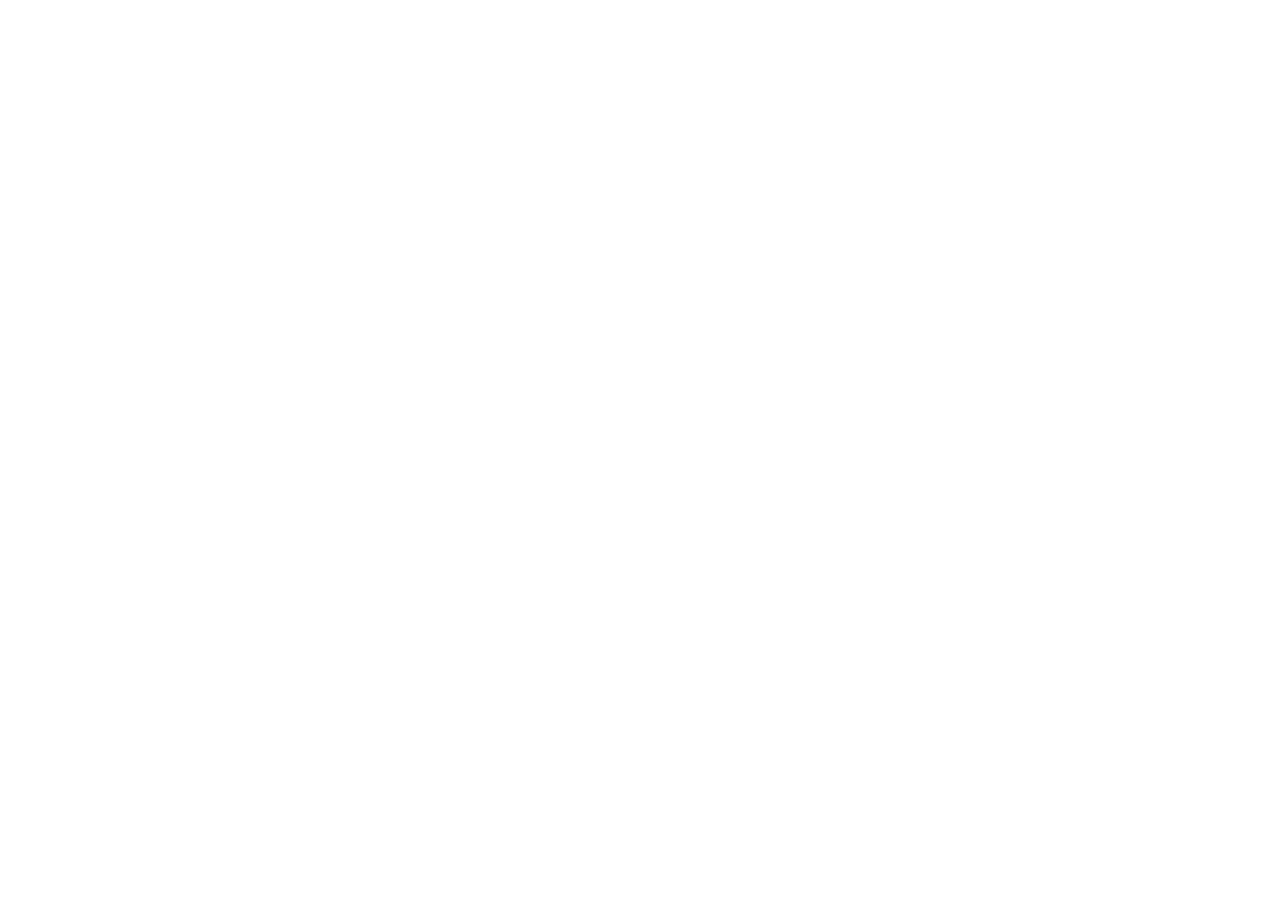
==== index.html @ 39bdbc57 "Add files via upload" ====
<!DOCTYPE html>
<html lang="en">
<head>
    <meta charset="UTF-8">
    <meta name="viewport" content="width=device-width, initial-scale=1.0">
    <link rel="stylesheet" href="style.css/app.css">
    <title>Document</title>
</head>
<body>
    
</body>
</html>
---- style.css/app.css ----
@import "./base.css";
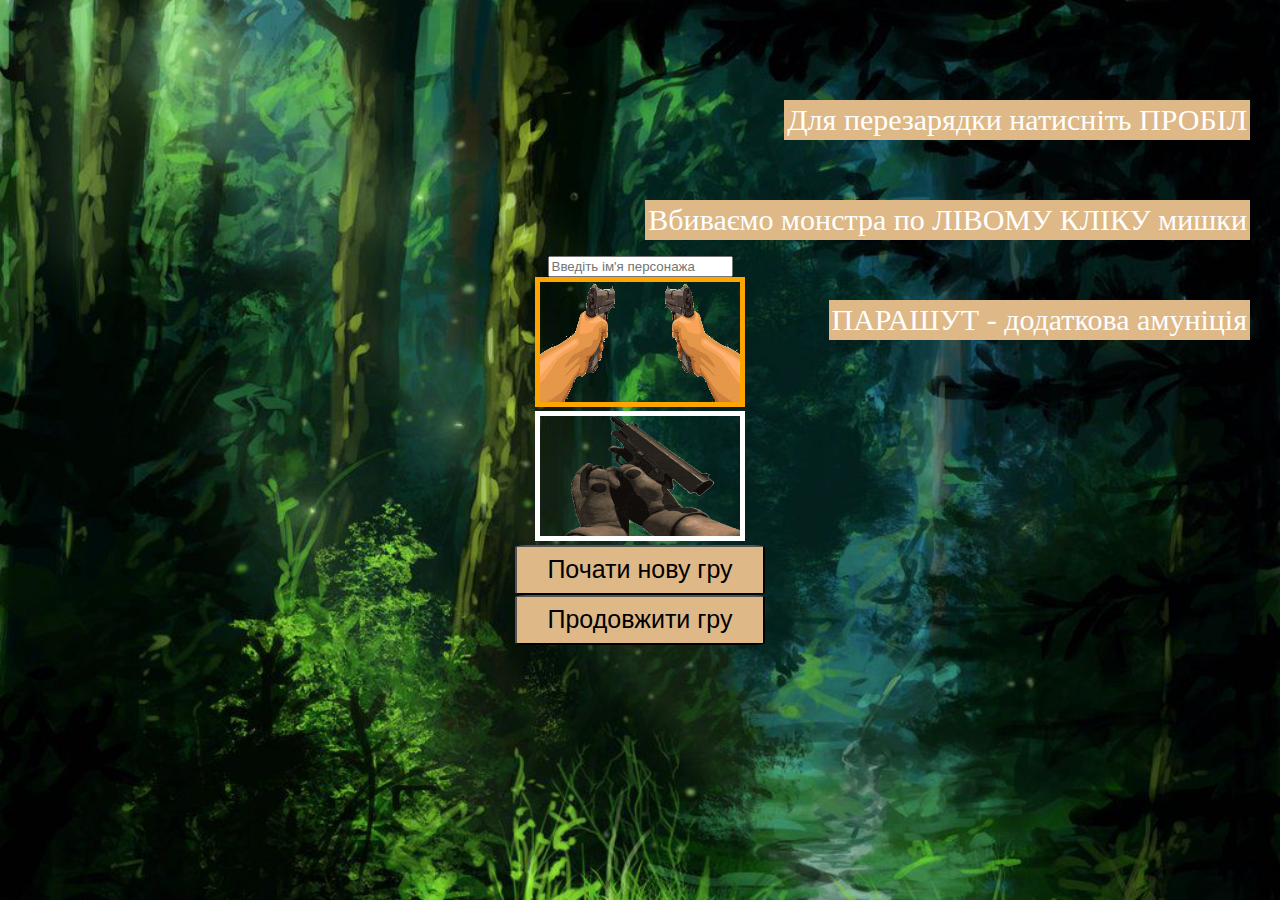
==== commit 4dbc8b8e: "Rename 1.html to index.html" ====
--- a/index.html
+++ b/index.html
@@ -1,12 +1,32 @@
-<!DOCTYPE html>
-<html lang="en">
-<head>
-    <meta charset="UTF-8">
-    <meta name="viewport" content="width=device-width, initial-scale=1.0">
-    <link rel="stylesheet" href="style.css/app.css">
-    <title>Document</title>
-</head>
-<body>
-    
-</body>
-</html>+<!DOCTYPE html>
+<html lang="en">
+<head>
+  <meta charset="UTF-8">
+  <meta name="viewport" content="width=device-width, initial-scale=1.0">
+  <link rel="stylesheet" href="./style.css/1.css">
+  <title>Гра</title>
+  <link rel="stylesheet" href="style.css">
+</head>
+
+<body>
+<form action="javascript:;" onsubmit="createPerson( this )">
+  <input type="text" name="username" placeholder="Введіть ім'я персонажа" required>
+  <label>
+    <input type="radio" name="hand_type" value="1" hidden checked="checked">
+    <img src="./clickerImgs/skin/hand1.png" alt="Option 1">
+  </label>
+
+  <label>
+    <input type="radio" name="hand_type" value="2" hidden>
+    <img src="./clickerImgs/skin/hand2.png" alt="Option 2">
+  </label>
+  <button type="submit" id="create-user">Почати нову гру</button>
+  <button type="button" id="resume-game">Продовжити гру</button>
+</form>
+<div class="help help1">Для перезарядки натисніть ПРОБІЛ</div>
+<div class="help info">Вбиваємо монстра по ЛІВОМУ КЛІКУ мишки </div>
+<div class="help parachute">ПАРАШУТ - додаткова амуніція </div>
+
+</body>
+<script src="./script.js/common.js"></script>
+</html>
--- a/style.css/1.css
+++ b/style.css/1.css
@@ -0,0 +1,50 @@
+body{
+    background-image:url(../clickerImgs/bgGame.png);
+    background-repeat: no-repeat;
+    background-size: cover;
+    width: 100%;
+    display: flex;
+    justify-content: center;
+    align-items: center;
+    height: 100vh;
+    margin: 0;
+  }
+  img {
+    width: 200px;
+    height: 120px;
+    border: solid 5px white;
+  }
+  input:checked + img {
+    border: solid 5px orange;
+  }
+  form {
+    display: flex;
+    justify-content: center;
+    align-items: center;
+    flex-direction:column ;
+  }
+  #start-game, #resume-game, #create-user {
+    background-color: burlywood;
+    border-radius: 5%;
+    color: black;
+    width: 250px;
+    height: 50px;
+    font-size: 25px;
+  }
+  .help {
+    position: absolute;
+    color:white;
+    border: solid 3px burlywood;
+    background-color: burlywood;
+    font-size: 30px;
+    right: 30px;
+  }
+  .help1 {
+    top: 100px;
+  }
+  .info {
+    top: 200px;
+  }
+  .parachute {
+    top: 300px;
+  }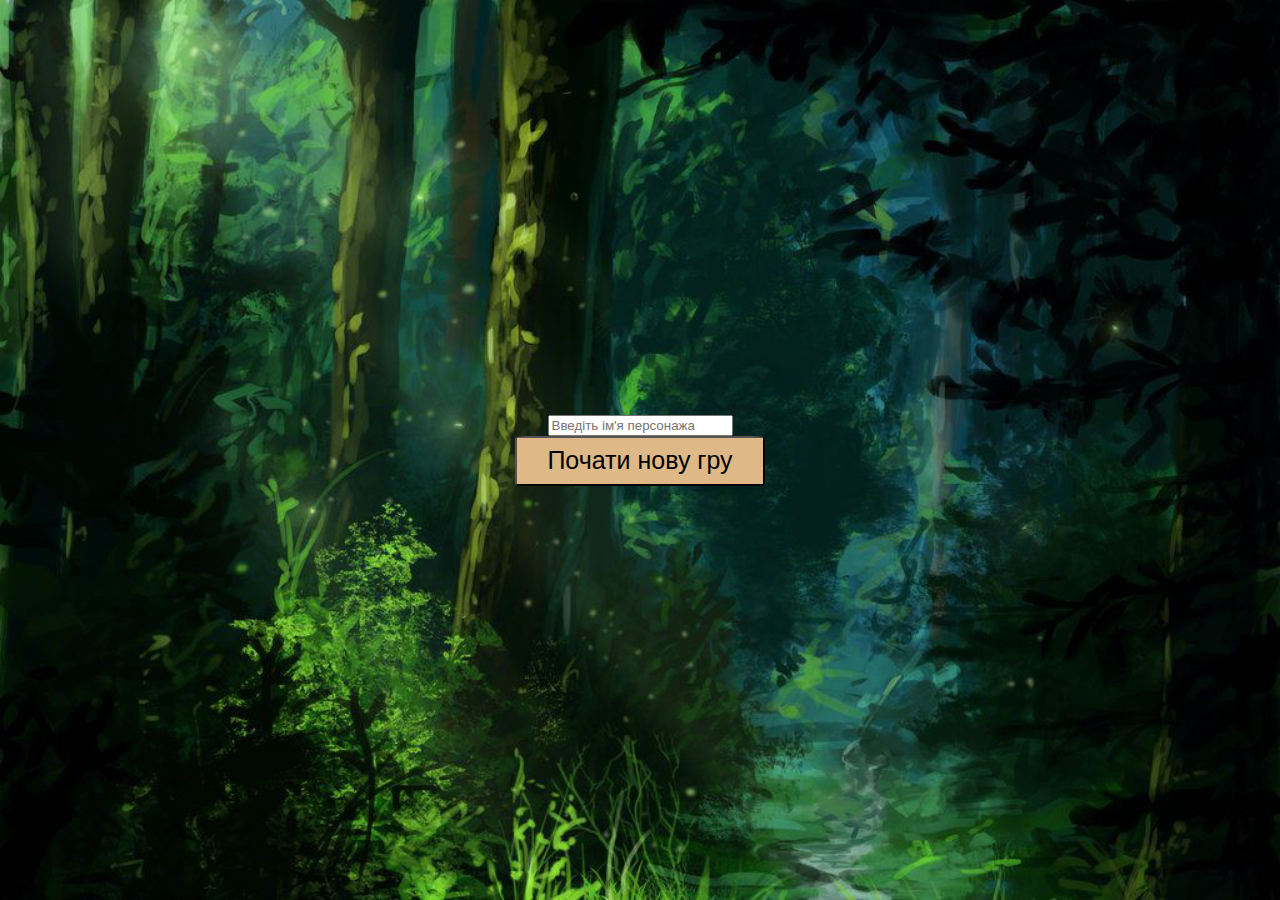
==== commit c403ebb4: "reworking for integration my part to the project" ====
--- a/index.html
+++ b/index.html
@@ -1,32 +1,19 @@
-<!DOCTYPE html>
-<html lang="en">
-<head>
-  <meta charset="UTF-8">
-  <meta name="viewport" content="width=device-width, initial-scale=1.0">
-  <link rel="stylesheet" href="./style.css/1.css">
-  <title>Гра</title>
-  <link rel="stylesheet" href="style.css">
-</head>
-
-<body>
-<form action="javascript:;" onsubmit="createPerson( this )">
-  <input type="text" name="username" placeholder="Введіть ім'я персонажа" required>
-  <label>
-    <input type="radio" name="hand_type" value="1" hidden checked="checked">
-    <img src="./clickerImgs/skin/hand1.png" alt="Option 1">
-  </label>
-
-  <label>
-    <input type="radio" name="hand_type" value="2" hidden>
-    <img src="./clickerImgs/skin/hand2.png" alt="Option 2">
-  </label>
-  <button type="submit" id="create-user">Почати нову гру</button>
-  <button type="button" id="resume-game">Продовжити гру</button>
-</form>
-<div class="help help1">Для перезарядки натисніть ПРОБІЛ</div>
-<div class="help info">Вбиваємо монстра по ЛІВОМУ КЛІКУ мишки </div>
-<div class="help parachute">ПАРАШУТ - додаткова амуніція </div>
-
-</body>
-<script src="./script.js/common.js"></script>
-</html>
+<!DOCTYPE html>
+<html lang="en">
+<head>
+  <meta charset="UTF-8">
+  <meta name="viewport" content="width=device-width, initial-scale=1.0">
+  <link rel="stylesheet" href="./style.css/index.css">
+  <title>Гра</title>
+</head>
+
+<body>
+<form id="userForm">
+  <input type="text" name="username" placeholder="Введіть ім'я персонажа" required>
+  <button type="submit" id="create-user">Почати нову гру</button>
+  <button type="button" id="resume-game">Продовжити гру</button>
+</form>
+
+</body>
+<script type="module" src="./script.js/index.js"></script>
+</html>--- a/style.css/index.css
+++ b/style.css/index.css
@@ -0,0 +1,50 @@
+body{
+    background-image:url(../clickerImgs/bgGame.png);
+    background-repeat: no-repeat;
+    background-size: cover;
+    width: 100%;
+    display: flex;
+    justify-content: center;
+    align-items: center;
+    height: 100vh;
+    margin: 0;
+  }
+  img {
+    width: 200px;
+    height: 120px;
+    border: solid 5px white;
+  }
+  input:checked + img {
+    border: solid 5px orange;
+  }
+  form {
+    display: flex;
+    justify-content: center;
+    align-items: center;
+    flex-direction:column ;
+  }
+  #start-game, #resume-game, #create-user {
+    background-color: burlywood;
+    border-radius: 5%;
+    color: black;
+    width: 250px;
+    height: 50px;
+    font-size: 25px;
+  }
+  .help {
+    position: absolute;
+    color:white;
+    border: solid 3px burlywood;
+    background-color: burlywood;
+    font-size: 30px;
+    right: 30px;
+  }
+  .help1 {
+    top: 100px;
+  }
+  .info {
+    top: 200px;
+  }
+  .parachute {
+    top: 300px;
+  }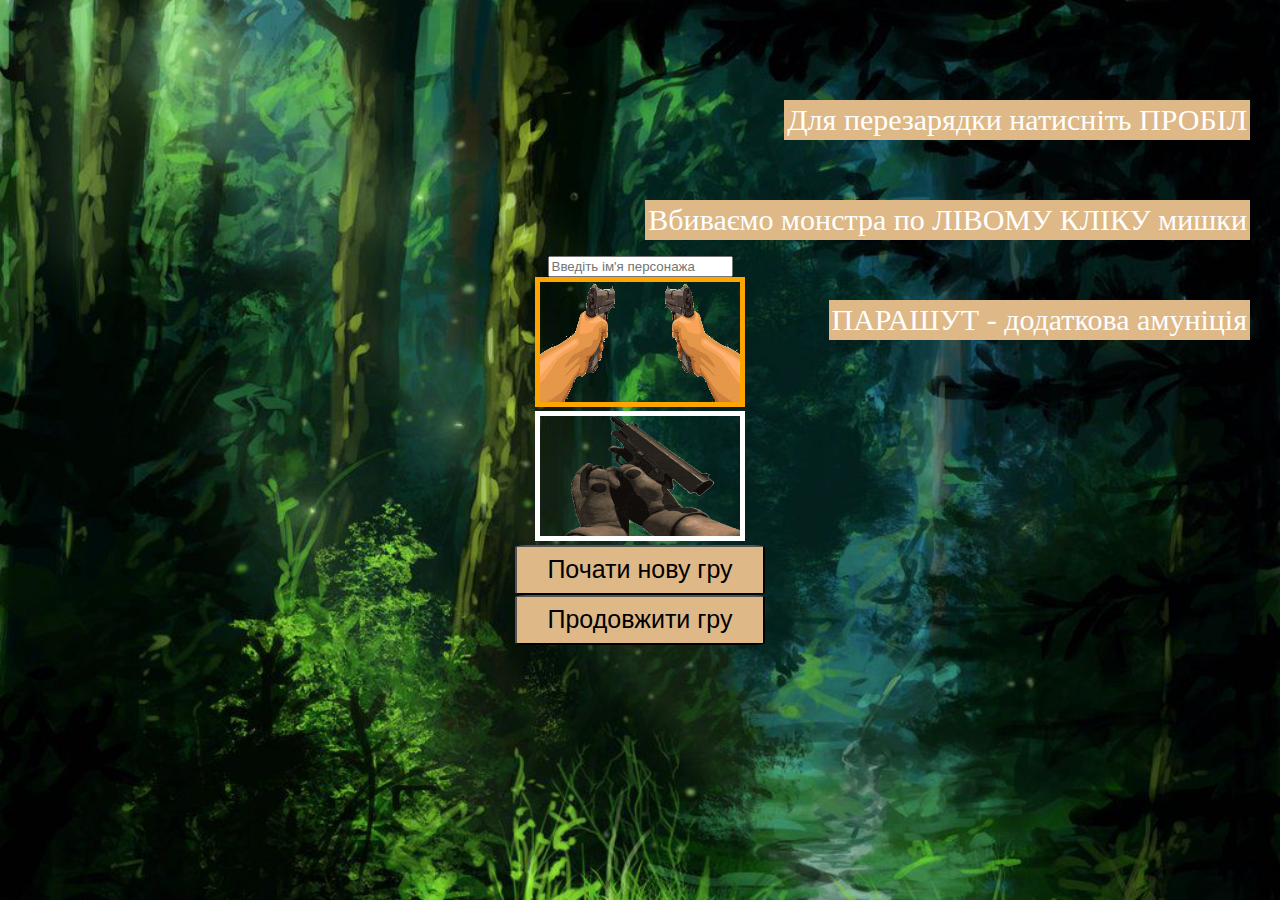
==== commit 8aceeb18: "level 3 changes" ====
--- a/index.html
+++ b/index.html
@@ -1,19 +1,32 @@
-<!DOCTYPE html>
-<html lang="en">
-<head>
-  <meta charset="UTF-8">
-  <meta name="viewport" content="width=device-width, initial-scale=1.0">
-  <link rel="stylesheet" href="./style.css/index.css">
-  <title>Гра</title>
-</head>
-
-<body>
-<form id="userForm">
-  <input type="text" name="username" placeholder="Введіть ім'я персонажа" required>
-  <button type="submit" id="create-user">Почати нову гру</button>
-  <button type="button" id="resume-game">Продовжити гру</button>
-</form>
-
-</body>
-<script type="module" src="./script.js/index.js"></script>
-</html>+<!DOCTYPE html>
+<html lang="en">
+<head>
+  <meta charset="UTF-8">
+  <meta name="viewport" content="width=device-width, initial-scale=1.0">
+  <link rel="stylesheet" href="./style.css/1.css">
+  <title>Гра</title>
+  <link rel="stylesheet" href="style.css">
+</head>
+
+<body>
+<form action="javascript:;" onsubmit="createPerson( this )">
+  <input type="text" name="username" placeholder="Введіть ім'я персонажа" required>
+  <label>
+    <input type="radio" name="hand_type" value="1" hidden checked="checked">
+    <img src="./clickerImgs/skin/hand1.png" alt="Option 1">
+  </label>
+
+  <label>
+    <input type="radio" name="hand_type" value="2" hidden>
+    <img src="./clickerImgs/skin/hand2.png" alt="Option 2">
+  </label>
+  <button type="submit" id="create-user">Почати нову гру</button>
+  <button type="button" id="resume-game">Продовжити гру</button>
+</form>
+<div class="help help1">Для перезарядки натисніть ПРОБІЛ</div>
+<div class="help info">Вбиваємо монстра по ЛІВОМУ КЛІКУ мишки </div>
+<div class="help parachute">ПАРАШУТ - додаткова амуніція </div>
+
+</body>
+<script src="./script.js/common.js"></script>
+</html>
--- a/style.css/1.css
+++ b/style.css/1.css
@@ -0,0 +1,50 @@
+body{
+    background-image:url(../clickerImgs/bgGame.png);
+    background-repeat: no-repeat;
+    background-size: cover;
+    width: 100%;
+    display: flex;
+    justify-content: center;
+    align-items: center;
+    height: 100vh;
+    margin: 0;
+  }
+  img {
+    width: 200px;
+    height: 120px;
+    border: solid 5px white;
+  }
+  input:checked + img {
+    border: solid 5px orange;
+  }
+  form {
+    display: flex;
+    justify-content: center;
+    align-items: center;
+    flex-direction:column ;
+  }
+  #start-game, #resume-game, #create-user {
+    background-color: burlywood;
+    border-radius: 5%;
+    color: black;
+    width: 250px;
+    height: 50px;
+    font-size: 25px;
+  }
+  .help {
+    position: absolute;
+    color:white;
+    border: solid 3px burlywood;
+    background-color: burlywood;
+    font-size: 30px;
+    right: 30px;
+  }
+  .help1 {
+    top: 100px;
+  }
+  .info {
+    top: 200px;
+  }
+  .parachute {
+    top: 300px;
+  }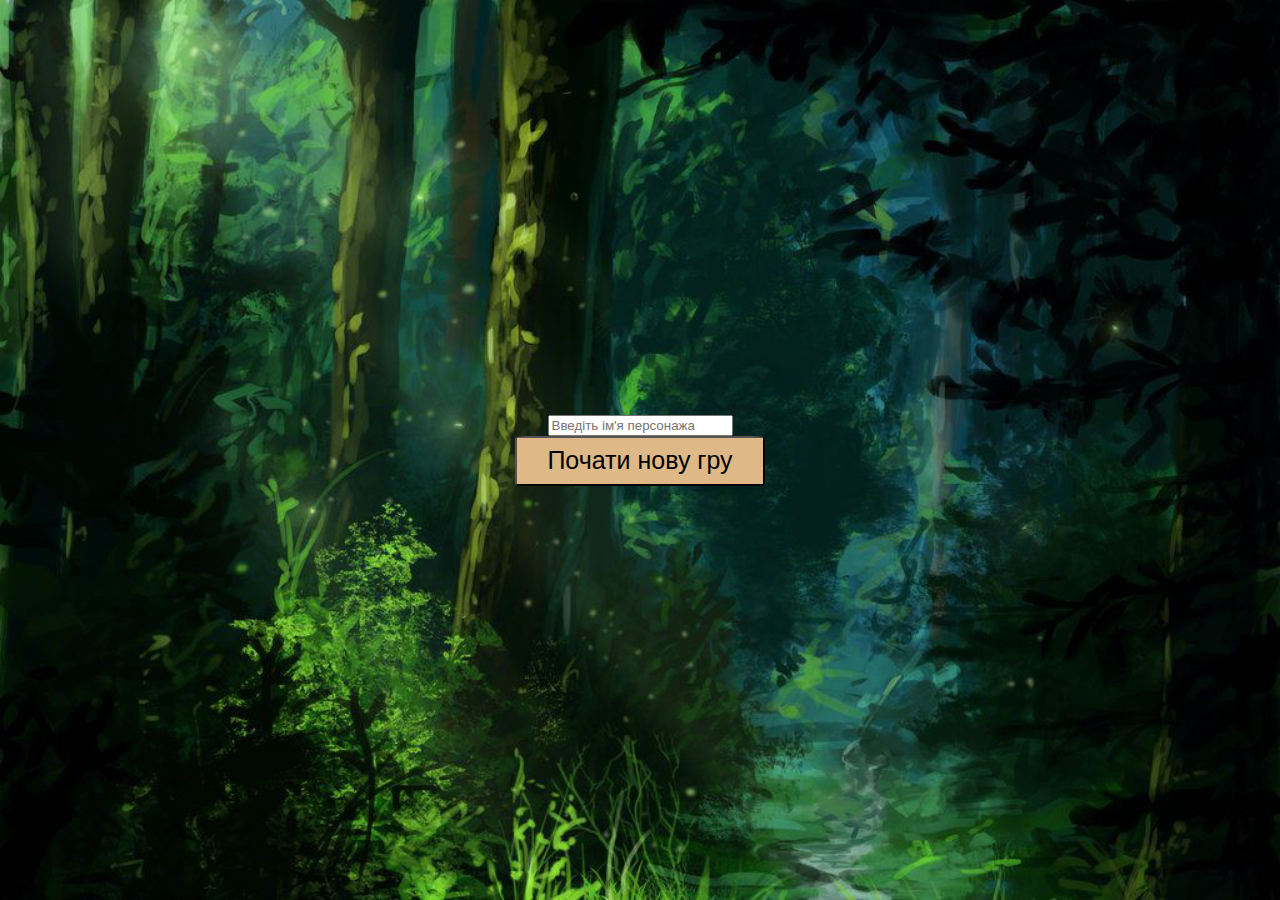
==== commit ea961646: "fixed conflict" ====
--- a/index.html
+++ b/index.html
@@ -3,30 +3,18 @@
 <head>
   <meta charset="UTF-8">
   <meta name="viewport" content="width=device-width, initial-scale=1.0">
-  <link rel="stylesheet" href="./style.css/1.css">
+  <link rel="stylesheet" href="./style.css/index.css">
   <title>Гра</title>
-  <link rel="stylesheet" href="style.css">
 </head>
 
+
 <body>
-<form action="javascript:;" onsubmit="createPerson( this )">
+<form id="userForm">
   <input type="text" name="username" placeholder="Введіть ім'я персонажа" required>
-  <label>
-    <input type="radio" name="hand_type" value="1" hidden checked="checked">
-    <img src="./clickerImgs/skin/hand1.png" alt="Option 1">
-  </label>
-
-  <label>
-    <input type="radio" name="hand_type" value="2" hidden>
-    <img src="./clickerImgs/skin/hand2.png" alt="Option 2">
-  </label>
   <button type="submit" id="create-user">Почати нову гру</button>
   <button type="button" id="resume-game">Продовжити гру</button>
 </form>
-<div class="help help1">Для перезарядки натисніть ПРОБІЛ</div>
-<div class="help info">Вбиваємо монстра по ЛІВОМУ КЛІКУ мишки </div>
-<div class="help parachute">ПАРАШУТ - додаткова амуніція </div>
 
 </body>
-<script src="./script.js/common.js"></script>
+<script type="module" src="./script.js/index.js"></script>
 </html>
--- a/style.css/index.css
+++ b/style.css/index.css
@@ -0,0 +1,50 @@
+body{
+    background-image:url(../clickerImgs/bgGame.png);
+    background-repeat: no-repeat;
+    background-size: cover;
+    width: 100%;
+    display: flex;
+    justify-content: center;
+    align-items: center;
+    height: 100vh;
+    margin: 0;
+  }
+  img {
+    width: 200px;
+    height: 120px;
+    border: solid 5px white;
+  }
+  input:checked + img {
+    border: solid 5px orange;
+  }
+  form {
+    display: flex;
+    justify-content: center;
+    align-items: center;
+    flex-direction:column ;
+  }
+  #start-game, #resume-game, #create-user {
+    background-color: burlywood;
+    border-radius: 5%;
+    color: black;
+    width: 250px;
+    height: 50px;
+    font-size: 25px;
+  }
+  .help {
+    position: absolute;
+    color:white;
+    border: solid 3px burlywood;
+    background-color: burlywood;
+    font-size: 30px;
+    right: 30px;
+  }
+  .help1 {
+    top: 100px;
+  }
+  .info {
+    top: 200px;
+  }
+  .parachute {
+    top: 300px;
+  }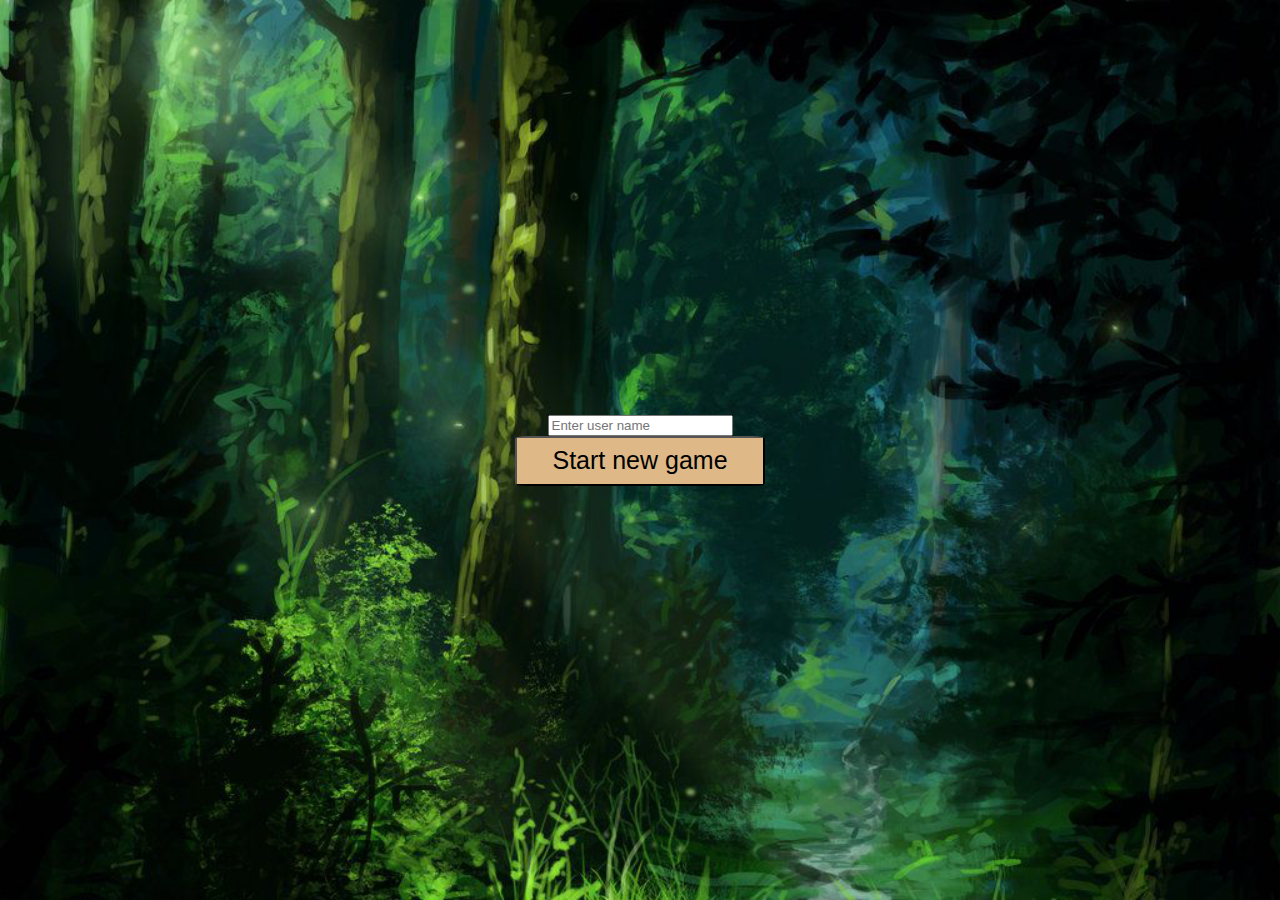
==== commit 5c38d91a: "some changes" ====
--- a/index.html
+++ b/index.html
@@ -4,17 +4,18 @@
   <meta charset="UTF-8">
   <meta name="viewport" content="width=device-width, initial-scale=1.0">
   <link rel="stylesheet" href="./style.css/index.css">
-  <title>Гра</title>
+  <script type="module" src="./script.js/index.js"></script>
+  <title>Game</title>
 </head>
 
 
 <body>
 <form id="userForm">
-  <input type="text" name="username" placeholder="Введіть ім'я персонажа" required>
-  <button type="submit" id="create-user">Почати нову гру</button>
-  <button type="button" id="resume-game">Продовжити гру</button>
+  <input type="text" name="username" placeholder="Enter user name" required>
+  <button type="submit" id="create-user">Start new game</button>
+  <button type="button" id="resume-game">Load game</button>
 </form>
 
 </body>
-<script type="module" src="./script.js/index.js"></script>
+
 </html>
